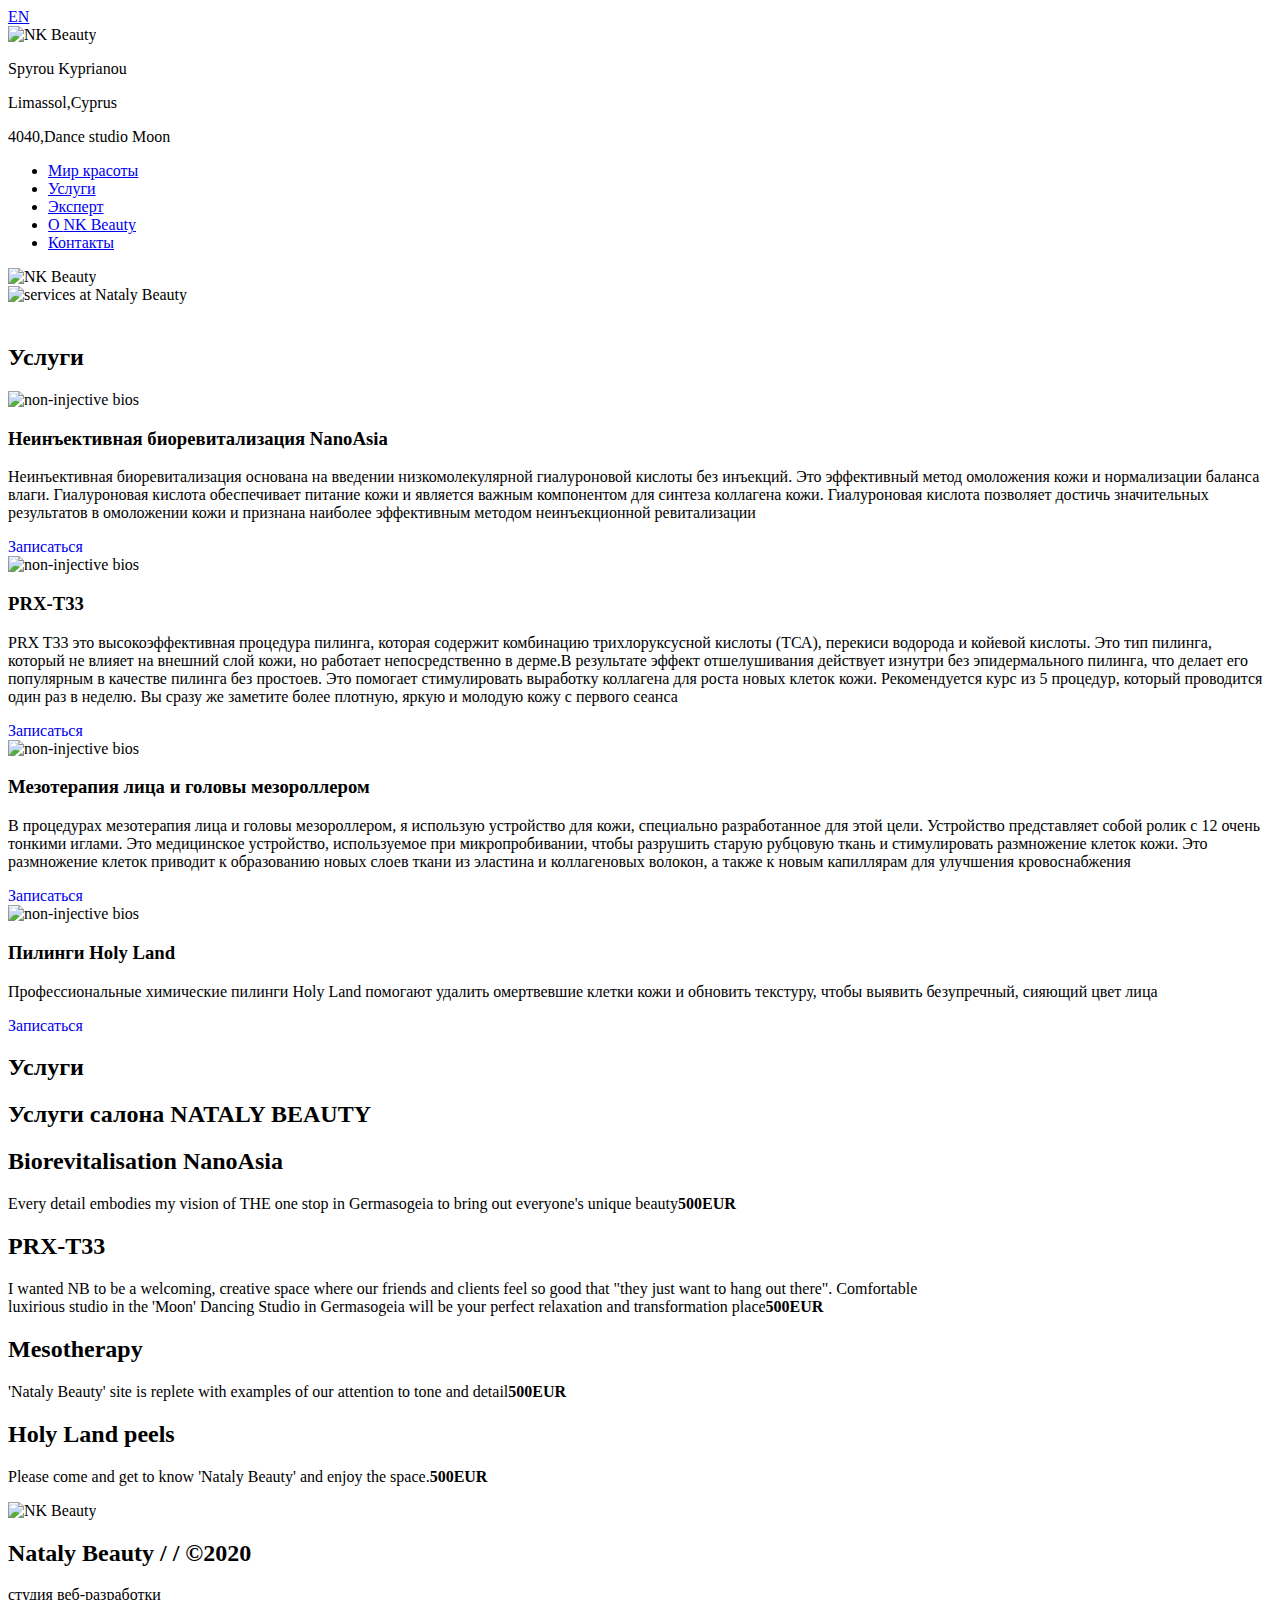
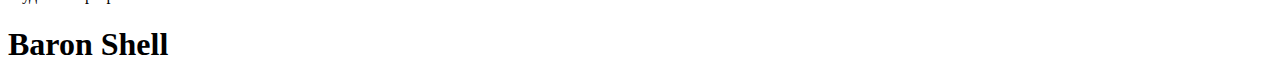
==== ru/ruservice.html @ cdce5e2b "first load" ====
<!DOCTYPE html>
<html lang="ru">
<head>
	<meta charset="UTF-8">
	<meta name="viewport" content="width=device-width, initial-scale=1">
	<meta name='description' content='Услуги студии красоты Nataly Beauty'>
    <meta name='keywords' content='косметолог в лимассоле,кипр,лимассол,школа танцев Moon,spyrou kyprianou,косметолог,эксперт,здоровье,красота,
комплексная чистка лица, подтягивающие, тонизирующие,расслабляющие массажи лица,PRX-T33,Bio-Photo,мезотерапия,дермарол, наноиглы, омолаживающая терапия пептидами без иголок,NanoAsia,аппаратная аэрография, диодный липолазер, похудение, депиляция, ламинирование, тонирование, формирование бровей и ресниц,Наталия,Ключерева' >
	<link rel="stylesheet" href="rumainstyle.css">
	<link href="https://fonts.googleapis.com/css?family=Lato|Pragati+Narrow:700&display=swap" rel="stylesheet"> 
  <link href="https://fonts.googleapis.com/css?family=Open+Sans+Condensed:300&display=swap&subset=cyrillic" rel="stylesheet">
  <link href="https://fonts.googleapis.com/css?family=Cormorant+Unicase&display=swap&subset=cyrillic" rel="stylesheet">
  <link href="https://fonts.googleapis.com/css?family=Philosopher:400,400i,700&display=swap&subset=cyrillic" rel="stylesheet">
  <link href="https://fonts.googleapis.com/css?family=El+Messiri:400,600,700&display=swap&subset=cyrillic" rel="stylesheet">
  <script type="text/javascript" src="mainscript.js"></script>
  <link rel="apple-touch-icon" sizes="180x180" href="/apple-touch-icon.png">
<link rel="icon" type="image/png" sizes="32x32" href="/favicon-32x32.png">
<link rel="icon" type="image/png" sizes="16x16" href="/favicon-16x16.png">
<link rel="manifest" href="/site.webmanifest">
	<title>Услуги в салоне красоты Nataly Beauty</title>
</head>

<body>

<div id="wrapper">
  <div id="langstick">
  <a  href='../service.html' lang='en'>EN</a>
</div>

<div id="wrapperinner">









<!----------------------------header------------------------------------------------------------>

<header class='fadeinc'>

			

<div class='fadeinc' id="logo">
	<img src="images/logo1.jpg" alt="NK Beauty">

</div><!-----logocloser---------------->



<div class='fadeinc' id="logobox">
	<p id="address1">Spyrou Kyprianou</p>


    <p id="address2">Limassol,Cyprus</p>


    <p id="address3">4040,Dance studio Moon</p>


</div><!---------------------------logobox closer--------------------------->



<nav class='fadeinc'>
<div id="menu">
<ul>
  <li><a  href="ruindex.html">Мир красоты</a></li>
  <li><a id='active' href="ruservice.html">Услуги</a></li>
  <li><a href="ruexpert.html">Эксперт</a></li>
  <li><a  href="ruabout.html">О <span lang='en'>NK Beauty</span> </a></li>
  <li><a  href="rucontact.html">Контакты</a></li>  
</ul>


</div><!----------------------div menu closer---------------------->
</nav>


<!------------ghosted----------------------------------->
<div class='fadeinc' id="ghosted1"></div>
<div class='fadeinc' id="ghosted2"></div>
<!--^^^^^^^^^^^^^^^^^^^^^^^^close ghosted^^^^^^^^^^-->




</header><!-------------------------headercloser----------------------------------------------------------->







<!------------------------------------------------------------------------main---------------------------------------------------->
<main class='fadeincc'>
	<section>
        <div id='banner'>
	      <img  src="images/banner.jpg" alt="NK Beauty">
        </div>	
    </section>  

    <img style='max-width: 100%;margin-bottom: 20px' src="images/serviceb.jpeg" alt="services at Nataly Beauty">





    <section id="servicecontent">
      <h2>Услуги</h2>
      <article id='promoboxes'>
        <div id='flip1' class="flip-card">
              <div id='flipped1' class="flip-card-inner">
                <div class="flip-card-front">
                  <img src="images/suka5.jpg" alt="non-injective bios"  style="width:100%;height:100%;">
                </div>
                <div class="flip-card-back">
                  <h3>Неинъективная биоревитализация NanoAsia</h3>
                  <p id='longpser1'>Неинъективная биоревитализация основана на введении низкомолекулярной гиалуроновой кислоты без инъекций. Это эффективный метод омоложения кожи и нормализации баланса влаги. Гиалуроновая кислота обеспечивает питание кожи и является важным компонентом для синтеза коллагена кожи. Гиалуроновая кислота позволяет достичь значительных результатов в омоложении кожи и признана наиболее эффективным методом неинъекционной ревитализации</p>
                  <a style='text-decoration: none;margin-top: 20px' href='contact.html' id='btnsubmit'>Записаться</a>
                    </div>
              </div>
            </div>




            <div id='flip2' class="flip-card">
              <div  id='flipped2' class="flip-card-inner">
                <div class="flip-card-front">
                  <img src="images/suka6.jpg" alt="non-injective bios"  style="width:100%;height:100%;">
                 </div>
                <div id='fcb2' class="flip-card-back">
                  <h3>PRX-T33</h3>
                  <p id='longpser2'>PRX T33 это высокоэффективная процедура пилинга, которая содержит комбинацию трихлоруксусной кислоты (ТСА), перекиси водорода и койевой кислоты. Это тип пилинга, который не влияет на внешний слой кожи, но работает непосредственно в дерме.В результате эффект отшелушивания действует изнутри без  эпидермального пилинга, что делает его популярным в качестве пилинга без простоев. Это помогает стимулировать выработку коллагена для роста новых клеток кожи. Рекомендуется курс из 5 процедур, который проводится один раз в неделю. Вы  сразу же заметите более плотную, яркую и молодую кожу с первого сеанса</p>
                  <a style='text-decoration: none;margin-top: 10px' href='contact.html' id='btnsubmit'>Записаться</a>
                    </div>
              </div>
            </div>




            <div id='flip3' class="flip-card">
              <div id='flipped3' class="flip-card-inner">
                <div class="flip-card-front">
                  <img src="images/suka7.jpg" alt="non-injective bios"  style="width:100%;height:100%;">
                </div>
                <div class="flip-card-back">
                  <h3>Мезотерапия лица и головы мезороллером</h3>
                  <p>В процедурах мезотерапия лица и головы мезороллером, я использую  устройство для кожи, специально разработанное для этой цели. Устройство представляет собой ролик с 12 очень тонкими иглами. Это медицинское устройство, используемое при микропробивании, чтобы разрушить старую рубцовую ткань и стимулировать размножение клеток кожи. Это размножение клеток приводит к образованию новых слоев ткани из эластина и коллагеновых волокон, а также к новым капиллярам для улучшения кровоснабжения</p>
                  <a style='text-decoration: none;margin-top: 20px' href='contact.html' id='btnsubmit'>Записаться</a>
                    </div>
              </div>
            </div>


            <div id='flip4' class="flip-card">
              <div id='flipped4' class="flip-card-inner">
                <div class="flip-card-front">
                  <img src="images/suka8.jpg" alt="non-injective bios"  style="width:100%;height:100%;">
                </div>
                <div class="flip-card-back">
                  <h3>Пилинги Holy Land</h3>
                  <p>Профессиональные химические пилинги Holy Land помогают удалить омертвевшие клетки кожи и обновить текстуру, чтобы выявить безупречный, сияющий цвет лица</p>
                  <a style='text-decoration: none' href='contact.html' id='btnsubmit'>Записаться</a>
                    </div>
              </div>
            </div>
      </article>
    </section>





    <div id="aboutcontent">
            <div id="topbar">
                <h2>Услуги</h2>                
            </div>
            <h2 id="centered">Услуги салона NATALY BEAUTY</h2>

            <h2>Biorevitalisation NanoAsia</h2>
            <p>Every detail embodies my vision of THE one stop in Germasogeia to bring out everyone's unique beauty<strong>500EUR</strong></p>


            <h2>PRX-T33</h2>
            <p>I wanted NB to be a welcoming, creative space where our friends and clients feel so good that "they just want to hang out there". Comfortable <br>luxirious studio in the 'Moon' Dancing Studio in Germasogeia will be your perfect relaxation and transformation place<strong>500EUR</strong> </p>


            <h2>Mesotherapy</h2>
            <p>'Nataly Beauty' site is replete with examples of our attention to tone and detail<strong>500EUR</strong></p>


            <h2>Holy Land peels</h2>
            <p>Please come and get to know 'Nataly Beauty' and enjoy the space.<strong>500EUR</strong> </p>
      </div>  









    <section id='topborder'>
        <div id='banner'>
	      <img  src="images/banner.jpg" alt="NK Beauty">
        </div>	
    </section> 

</main>



<!------------------------------------------------------------------footer-------------------------------------------->





<footer>
	<h2>Nataly Beauty&nbsp;/&nbsp;/&nbsp;&copy;2020</h2>

<!------------logo---------------->
		<div id="unlogo">	
		     <span>студия веб-разработки</span>&nbsp;
		     <h1>Baron <span class='highlight'>Shell</span></h1>
	    </div>
        <!--^^^^^^^^^^^^^^^logo^^^^^^^^^^-->


</footer>




</div><!--------------------------------------------wrapper innercloser---------------------------->		
</div><!---------------------------------wrapper closer------------------------------------------------------>


<script>
	window.onload=function(){
document.getElementById('box1paragraph').style.animationName='slidelr';

}



document.getElementById('flip1').addEventListener('click',flipme);
function flipme(e){
  document.getElementById('flipped1').style.transform='rotateY(180deg)';
  document.getElementById('flipped1').addEventListener('click',flipme1);
  function flipme1(e){
  document.getElementById('flipped1').style.transform='rotateY(180deg)'

}}
document.getElementById('flip2').addEventListener('click',flipme2);
function flipme2(e){
  document.getElementById('flipped2').style.transform='rotateY(180deg)';
  document.getElementById('flipped2').addEventListener('click',flipme2);
  function flipme1(e){
  document.getElementById('flipped2').style.transform='rotateY(180deg)'
}}
document.getElementById('flip3').addEventListener('click',flipme3);
function flipme3(e){
  document.getElementById('flipped3').style.transform='rotateY(180deg)';
  document.getElementById('flipped3').addEventListener('click',flipme3);
  function flipme3(e){
  document.getElementById('flipped3').style.transform='rotateY(180deg)'
}}
document.getElementById('flip4').addEventListener('click',flipme4);
function flipme4(e){
  document.getElementById('flipped4').style.transform='rotateY(180deg)';
  document.getElementById('flipped4').addEventListener('click',flipme1);
  function flipme4(e){
  document.getElementById('flipped4').style.transform='rotateY(180deg)'
}}



</script>



</body>
</html>
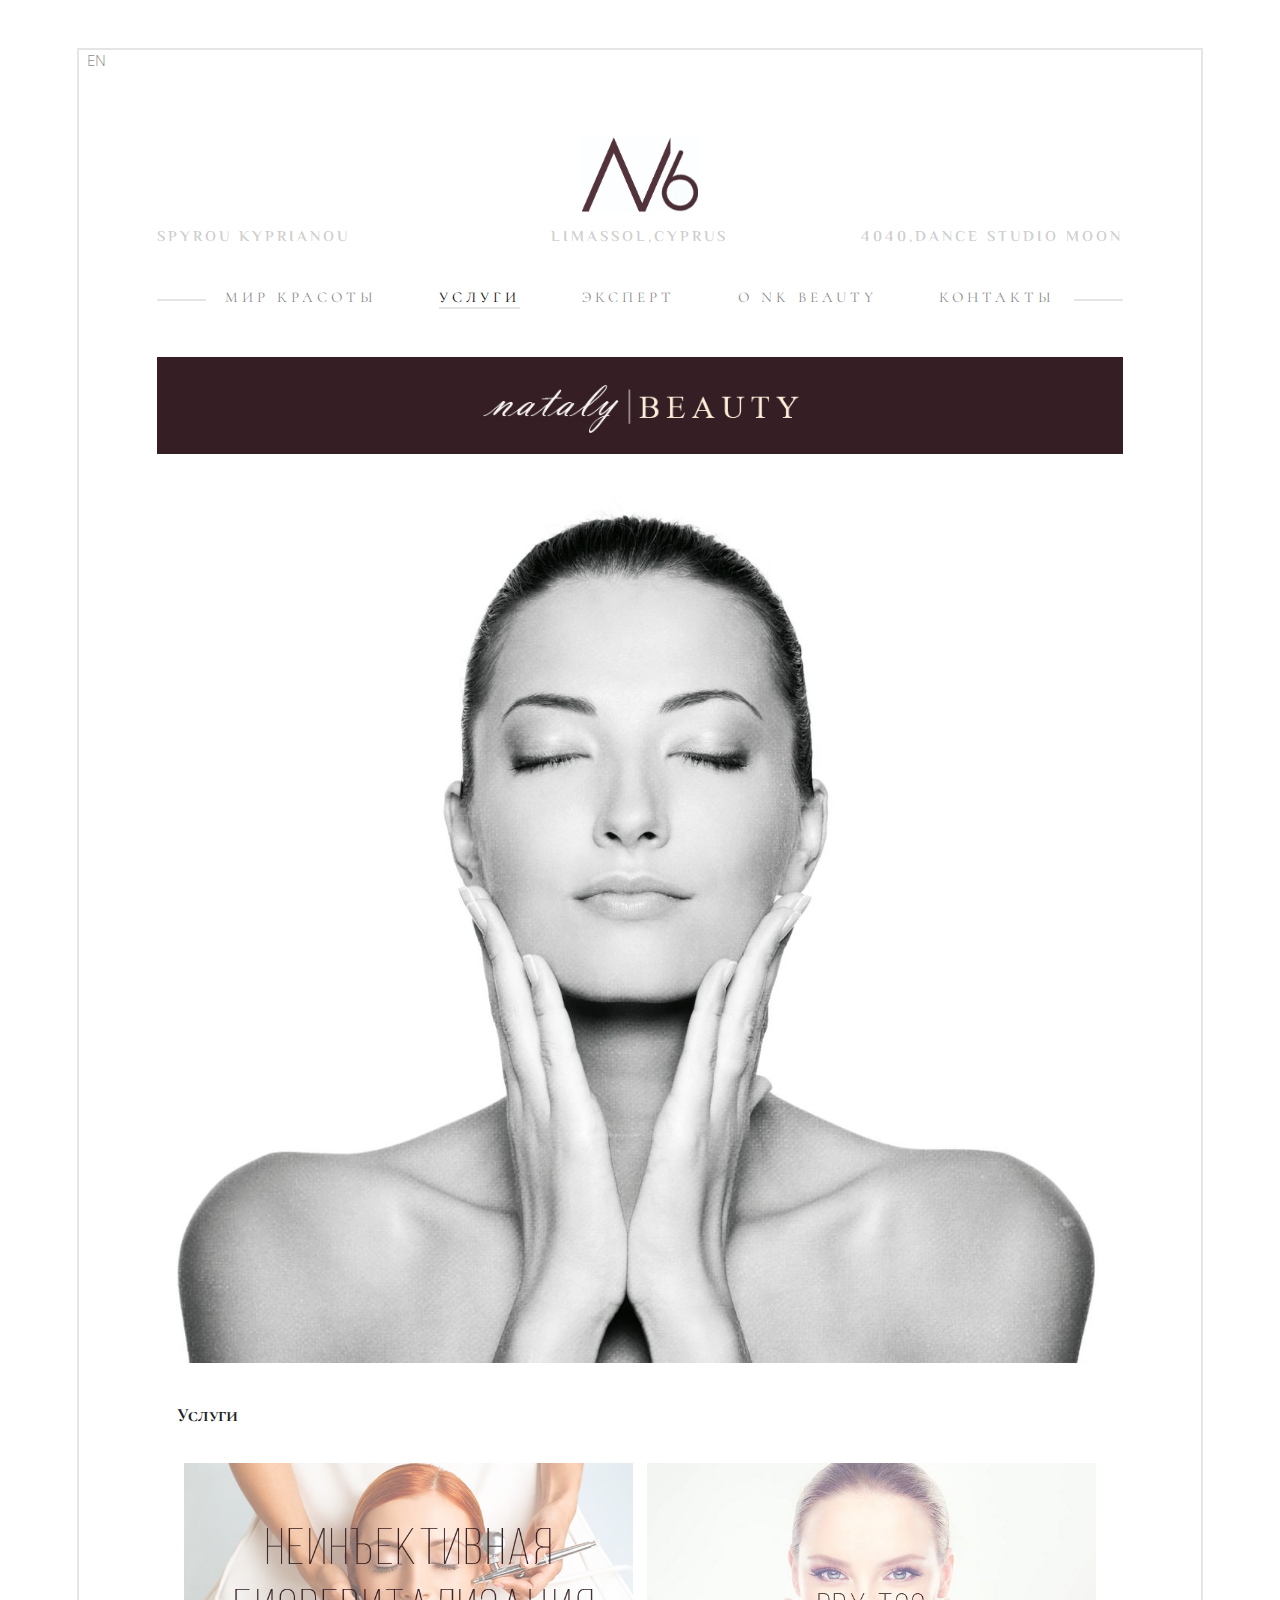
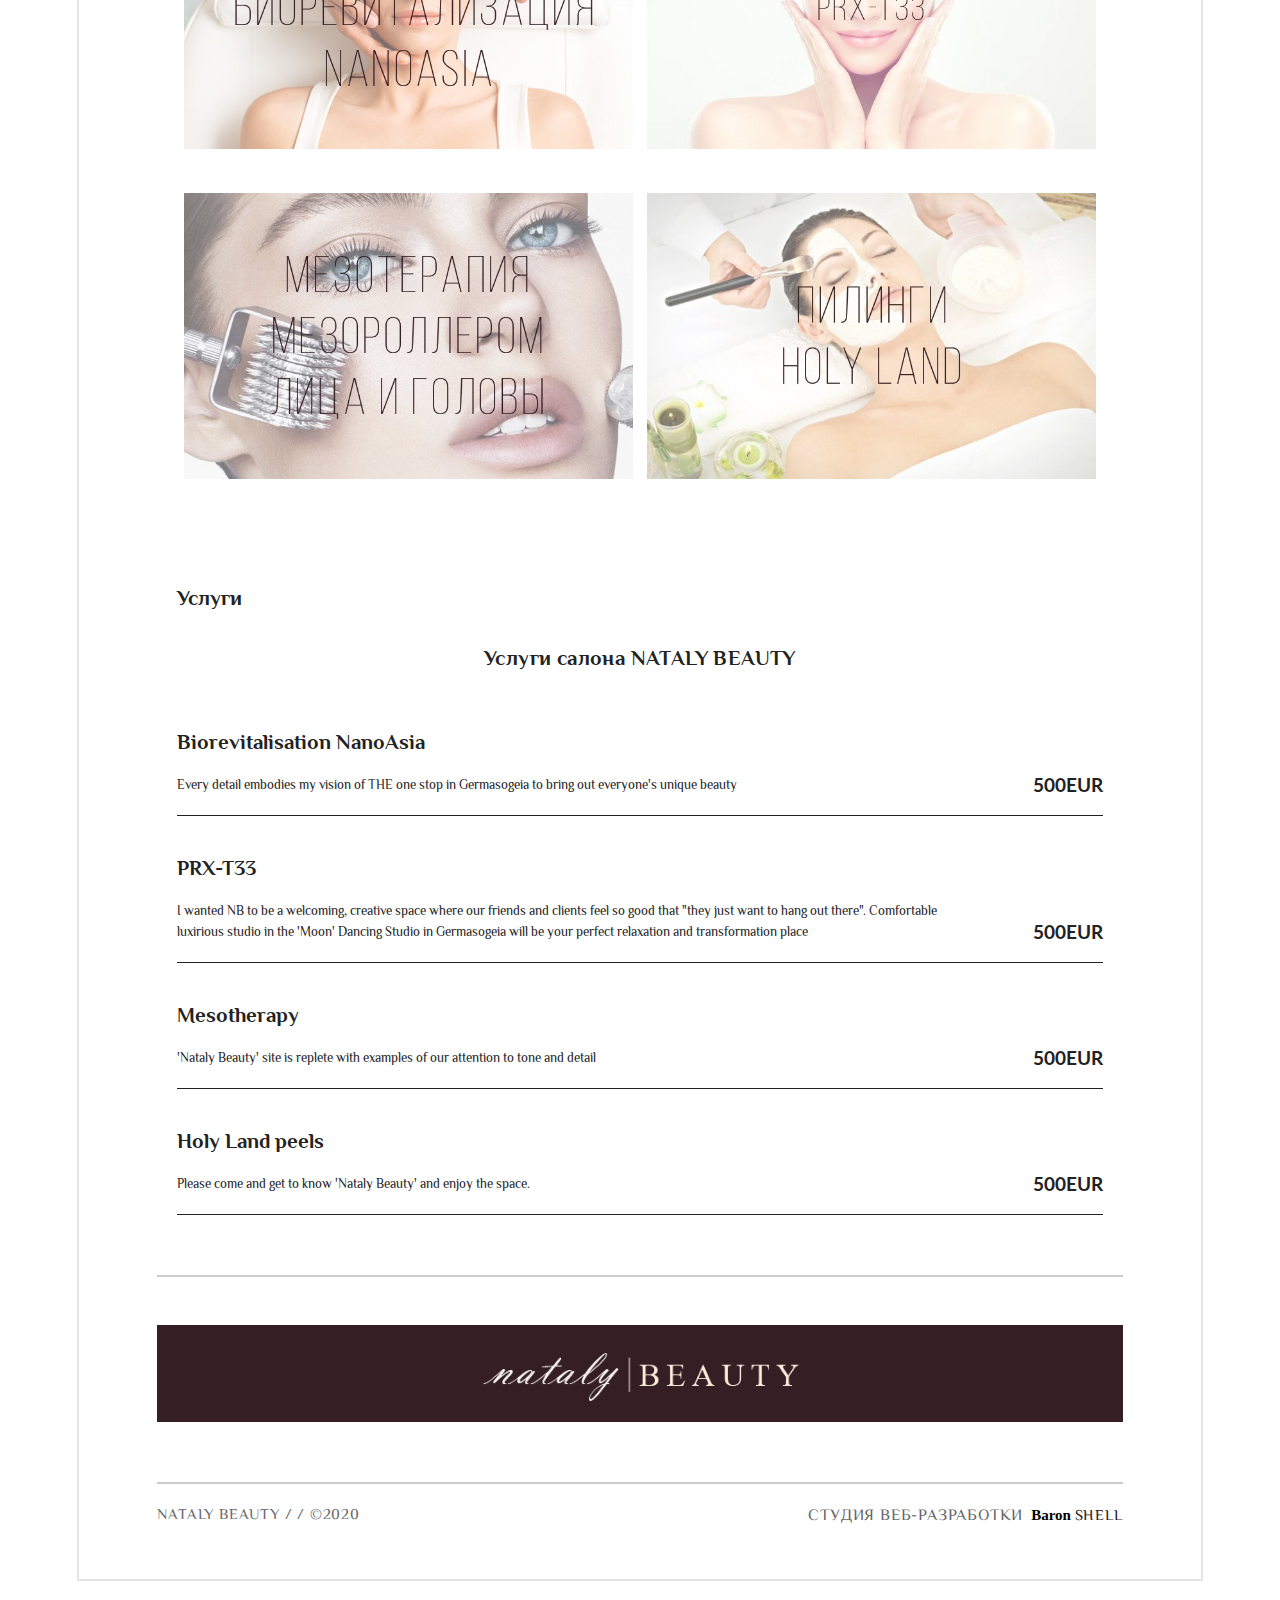
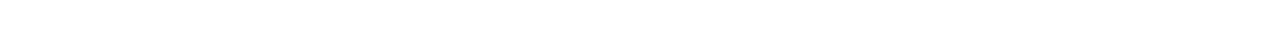
==== commit 97542479: "Update ruservice.html" ====
--- a/ru/ruservice.html
+++ b/ru/ruservice.html
@@ -120,7 +120,7 @@
                 <div class="flip-card-back">
                   <h3>Неинъективная биоревитализация NanoAsia</h3>
                   <p id='longpser1'>Неинъективная биоревитализация основана на введении низкомолекулярной гиалуроновой кислоты без инъекций. Это эффективный метод омоложения кожи и нормализации баланса влаги. Гиалуроновая кислота обеспечивает питание кожи и является важным компонентом для синтеза коллагена кожи. Гиалуроновая кислота позволяет достичь значительных результатов в омоложении кожи и признана наиболее эффективным методом неинъекционной ревитализации</p>
-                  <a style='text-decoration: none;margin-top: 20px' href='contact.html' id='btnsubmit'>Записаться</a>
+                  <a style='text-decoration: none;margin-top: 20px' href='rucontact.html' id='btnsubmit'>Записаться</a>
                     </div>
               </div>
             </div>
@@ -136,7 +136,7 @@
                 <div id='fcb2' class="flip-card-back">
                   <h3>PRX-T33</h3>
                   <p id='longpser2'>PRX T33 это высокоэффективная процедура пилинга, которая содержит комбинацию трихлоруксусной кислоты (ТСА), перекиси водорода и койевой кислоты. Это тип пилинга, который не влияет на внешний слой кожи, но работает непосредственно в дерме.В результате эффект отшелушивания действует изнутри без  эпидермального пилинга, что делает его популярным в качестве пилинга без простоев. Это помогает стимулировать выработку коллагена для роста новых клеток кожи. Рекомендуется курс из 5 процедур, который проводится один раз в неделю. Вы  сразу же заметите более плотную, яркую и молодую кожу с первого сеанса</p>
-                  <a style='text-decoration: none;margin-top: 10px' href='contact.html' id='btnsubmit'>Записаться</a>
+                  <a style='text-decoration: none;margin-top: 10px' href='rucontact.html' id='btnsubmit'>Записаться</a>
                     </div>
               </div>
             </div>
@@ -152,7 +152,7 @@
                 <div class="flip-card-back">
                   <h3>Мезотерапия лица и головы мезороллером</h3>
                   <p>В процедурах мезотерапия лица и головы мезороллером, я использую  устройство для кожи, специально разработанное для этой цели. Устройство представляет собой ролик с 12 очень тонкими иглами. Это медицинское устройство, используемое при микропробивании, чтобы разрушить старую рубцовую ткань и стимулировать размножение клеток кожи. Это размножение клеток приводит к образованию новых слоев ткани из эластина и коллагеновых волокон, а также к новым капиллярам для улучшения кровоснабжения</p>
-                  <a style='text-decoration: none;margin-top: 20px' href='contact.html' id='btnsubmit'>Записаться</a>
+                  <a style='text-decoration: none;margin-top: 20px' href='rucontact.html' id='btnsubmit'>Записаться</a>
                     </div>
               </div>
             </div>
@@ -166,7 +166,7 @@
                 <div class="flip-card-back">
                   <h3>Пилинги Holy Land</h3>
                   <p>Профессиональные химические пилинги Holy Land помогают удалить омертвевшие клетки кожи и обновить текстуру, чтобы выявить безупречный, сияющий цвет лица</p>
-                  <a style='text-decoration: none' href='contact.html' id='btnsubmit'>Записаться</a>
+                  <a style='text-decoration: none' href='rucontact.html' id='btnsubmit'>Записаться</a>
                     </div>
               </div>
             </div>
@@ -288,4 +288,4 @@
 
 
 </body>
-</html>+</html>
--- a/ru/rumainstyle.css
+++ b/ru/rumainstyle.css
@@ -0,0 +1,3256 @@
+html, html a {
+    -webkit-font-smoothing: antialiased;
+    text-shadow: 1px 1px 1px rgba(0,0,0,0.004);
+    -moz-osx-font-smoothing: grayscale;
+}
+body{
+	margin:0;
+	padding:0;
+	width:100vw;
+	overflow-x: hidden;
+}
+
+*{
+	box-sizing: border-box;
+	margin: 0;
+	padding: 0;
+	user-select: none; /* supported by Chrome and Opera */
+   -webkit-user-select: none; /* Safari */
+   -khtml-user-select: none; /* Konqueror HTML */
+   -moz-user-select: none; /* Firefox */
+   -ms-user-select: none; /* Internet Explorer/Edge */
+}
+
+
+
+
+
+#topborder{
+	border-top:2px solid rgba(0,0,0,0.2); ;
+}
+
+
+
+
+#langstick{
+	
+	width: 35px;
+	overflow: hidden;
+	background-color: white;
+	text-align: center;	
+	animation-duration: .3s;
+	animation-fill-mode: forwards;
+}
+@keyframes langside{
+	from{opacity: 0;}
+	to{opacity: 1;}
+}
+
+#langstick a{
+	display: block;
+	text-decoration: none;
+	color:rgba(0,0,0,0.5);
+	text-transform: uppercase;
+	font-family: 'Open Sans Condensed', sans-serif;
+font-weight: 300;
+font-size: 15px;
+transition: all .6s;
+}
+#langstick :hover{
+	background-color: #351f25;
+	color:white;
+}
+
+
+
+
+
+
+/*-----------------------------------fadein onload----------------------*/
+@-webkit-keyframes fadein{
+from{
+		opacity: 0;
+	}
+	to{
+		opacity: 1;
+	}	
+}
+@keyframes fadein{
+	from{
+		opacity: 0;
+	}
+	to{
+		opacity: 1;
+	}
+}
+
+
+
+
+.fadeinc{
+	-webkit-animation-name:fadein;
+	animation-name: fadein;
+	animation-duration: 1s;
+}
+
+.fadeincc{
+	-webkit-animation-name:fadein;
+	animation-name: fadein;
+	animation-duration: 2.5s;
+}
+
+
+
+/*--------------------logo-------------------*/
+#unlogo{
+	float:right;
+}
+#unlogo h1{
+	display: inline;
+	color:black;
+	font-size: 20px;
+}
+.highlight{
+	color:#351f25!important;
+}
+
+
+
+
+
+
+#wrapper{
+content:'';
+display: table;
+	width: 66%;
+	margin: 3rem auto;
+	border:2px solid rgba(0,0,0,0.1) ;
+}
+
+#wrapperinner{
+width: 86%;
+margin: 6% auto;
+}
+
+
+/*----------ghosted---------------------*/
+#ghosted1{
+	width: 5%;
+height: 3px;
+margin: 0;
+    margin-top: 0px;
+margin-top: 0px;
+padding: 0;
+border-top: 2px solid rgba(0,0,0,0.1);
+margin-top: -10px;
+float: left;
+}
+
+#ghosted2{
+	width: 5%;
+height: 3px;
+margin: 0;
+    margin-top: 0px;
+margin-top: 0px;
+padding: 0;
+border-top: 2px solid rgba(0,0,0,0.1);
+margin-top: -10px;
+float: right;
+}
+
+
+
+/*-----------------------------------------------------------------------index---------------------------------------------*/
+
+
+#langattr{
+	width: 20vw;
+	position: absolute;
+	background-color: #fff;
+	text-align: center;
+	min-height:70px;
+	border:1px solid #351f25;
+	animation-duration: 2s!important;
+	animation-fill-mode: forwards;	
+	left:40vw;		
+	transition: all 1s;
+	
+}
+
+#langattr h2{
+	display:inline;
+	border-top: none;
+	text-transform: uppercase;
+	font-family: 'Open Sans Condensed', sans-serif;
+font-weight: 300;
+line-height: 2em;
+font-size: 19px;
+color: rgba(0,0,0,.5);
+margin-left: 30px;
+padding: 5px 13px;
+transition: all .6s;
+}
+#langattr #engl{
+	margin-left: 0;
+}
+#langattr h2:hover{
+	background-color: #351f25;
+	color:white;
+	cursor: default;
+}
+#langattr h2::selection{
+	background-color: black;
+}
+#langattr a{
+	text-decoration:none;
+	color:rgba(0,0,0,.5);
+}
+
+@keyframes appearla{
+
+from{
+	opacity: 0;
+    top:-200px;
+}
+to{
+	opacity: 1;
+    top:100px;
+}
+
+}
+
+@keyframes disla{
+0%{
+	top:100px;    
+}
+
+100%{
+	top:-200px;
+}	
+}
+
+
+/*-----------------------------------slideshow-----------------------------*/
+
+
+.mySlides {display: none;}
+img {vertical-align: middle;}
+
+/* Slideshow container */
+.slideshow-container {
+  max-width: 100%;
+  position: relative;
+  margin: auto;
+}
+
+.active {
+  background-color: #717171;
+}
+
+/* Fading animation */
+.fade {
+  -webkit-animation-name: fade;
+  -webkit-animation-duration: 1.5s;
+  animation-name: fade;
+  animation-duration: 1.5s;
+}
+
+@-webkit-keyframes fade {
+  from {opacity: .4} 
+  to {opacity: 1}
+}
+
+@keyframes fade {
+  from {opacity: .4} 
+  to {opacity: 1}
+}
+
+
+
+
+
+
+
+
+
+
+
+
+/*-----------------------------------------------------------------------------editable content----------------------------*/
+
+/*---------------------------------------------header-----------------------------------------*/
+
+
+
+#logo{
+	width: 12%;
+	margin:0 auto;
+	margin-bottom: 0.7rem;
+
+}
+#logo img{
+	width: 100%;
+}
+
+#logobox{
+display: flex;
+justify-content: space-between;
+width: 100%;
+
+}
+
+
+#logobox p{
+	width: 33.3333%;
+
+text-align: center;
+
+margin: 0;
+
+font-family: 'El Messiri', sans-serif;
+font-weight: 700;
+line-height: 2em;
+font-size: 15px;
+text-transform: uppercase;
+letter-spacing: 3px;
+color:rgba(0,0,0,.2);
+}
+#logobox #address1{
+	text-align: left;	
+}
+#logobox #address3{
+	text-align:right;	
+}
+
+
+
+
+/*----------------------nav--------------------------*/
+#menu a{
+text-decoration: none;
+color:rgba(0,0,0,.5);
+}
+
+
+
+#menu{
+	width: 100%;
+
+}
+#menu ul{
+	text-align: center;
+	margin: 0;
+	margin-top: 2rem;
+	padding: 0;
+	list-style-type: none;
+	overflow: hidden;
+}
+#menu ul{
+color:rgba(0,0,0,.3);
+}
+
+
+#menu li{
+	display: inline-block;
+	padding: 3px 10px;
+	margin: 0 1.2rem;
+	font-family: 'Cormorant Unicase', serif;
+font-weight: 400;
+font-style: normal;
+font-size: 15px;
+text-transform: uppercase;
+letter-spacing: 4px;
+color:rgba(0,0,0,.5);
+}
+#menu a{
+	padding-bottom: 1px;
+}
+#menu a:hover{
+	color:black!important;
+	border-bottom:2px solid rgba(0,0,0,.1);	
+}
+#active{
+	color:black!important;
+	border-bottom:2px solid rgba(0,0,0,.1);
+}
+
+
+
+
+
+
+
+
+
+
+
+
+/*-------------------------------------------------------------------------main---------------------------*/
+
+#banner{
+	width: 100%;
+	
+	margin-top:3rem;
+	margin-bottom: 1.5rem;
+}
+#banner img{
+	width: 100%;
+}
+#banner1{
+	width: 100%;
+	
+	margin-top:3rem;
+	margin-bottom: 1.5rem;
+}
+#banner1 img{
+	width: 100%;
+}
+
+
+
+
+#slides{
+	width: 100%;
+	height:auto ;
+
+}
+.mySlides{
+	width: 100%;
+
+}
+
+
+
+
+
+
+
+/*--------------------------id content---------------------*/
+
+#content{
+	width: 100%;
+	text-align: center;
+
+}
+#content ol{
+	max-width: 80%;
+	margin:0 auto;
+	margin-top: 10px;
+	margin-bottom: 35px;
+	list-style-position: inside;
+}
+#content h1{
+	font-family: 'El Messiri', sans-serif;
+	color:rgba(0,0,0,0.85);
+	text-transform: uppercase;
+	font-size: 18px;
+letter-spacing: 1.5px;
+margin-top: 7px;
+margin-bottom: 20px;
+}
+
+#content p,#content li{
+
+	font-family: 'El Messiri', sans-serif;
+font-weight: 500;
+font-size: 14px;
+letter-spacing: 0;
+line-height: 35px;
+color:rgba(0,0,0,.6);
+}
+
+
+
+
+
+/*------------------------------------footer--------------------------------------------*/
+
+footer{
+	border-top:2px solid rgba(0,0,0,0.2);
+	margin-top: 60px;
+	padding-top: 20px;
+	margin-bottom: -15px;
+}
+footer h2{
+	display: inline;
+	font-family: 'El Messiri', sans-serif;
+font-weight: 500;
+font-size: 15px;
+letter-spacing: 0.8px;
+color:rgba(0,0,0,.6);
+text-transform: uppercase;
+}
+
+#unlogo span{
+	font-family: 'El Messiri', sans-serif;
+	color:rgba(0,0,0,.6);
+text-transform: uppercase;
+letter-spacing: 0.8px;
+font-weight: 500;
+}
+
+#unlogo h1{
+	font-size: 15px;
+}
+
+
+
+
+
+
+/*-----------------------------------------------------------------------contacts---------------------------------------------*/
+#mc{
+	margin-top: 30px;
+	margin-bottom: 20px;
+	overflow: hidden;
+}
+#text{
+	float:left;
+	width: 50%;
+}
+#text h1{
+	font-size: 38.5px;
+	font-family: 'Helvetica',sans-serif;
+	color:#262626;
+	margin-bottom: 19px;
+}
+#text p,
+#forma label{
+	font-size: 15px;
+	font-family: 'Philosopher', sans-serif;
+	color:#5c5c5c;
+	font-weight: 400;
+	display: inline;
+
+}
+#text strong {
+	font-size: 15px;
+	font-family: 'Cormorant Unicase', serif;
+	color:#5c5c5c;
+	font-weight: 600;
+	display: inline;
+	letter-spacing: 0.6px;
+}
+
+.spacep{
+	margin-bottom: 20px;
+	max-width: 60%;
+}
+.contactitems{
+	display: -webkit-inline-flex;
+	display: -moz-inline-flex;
+	display: -ms-inline-flex;
+	display: -o-inline-flex;
+	display: inline-flex;
+}
+
+
+#forma label{
+	margin-bottom: 4px;
+}
+#forma{
+	float: right;
+	width: 50%;
+}
+#named{
+	padding-right:10px;
+	width: 50%!important;
+	float: left;
+	margin: 0;
+}
+
+#surnamed{
+	width: 50%!important;
+	float: right;
+	margin: 0;
+}
+
+
+#forma input{
+	width: 100%;
+	height: 40px;
+	border-color:rgba(0,0,0,0.2);
+	border-width: 1px;
+	box-shadow: none;
+	margin-bottom: 20px;
+}
+#forma textarea{
+	width: 100%;
+	border-color:rgba(0,0,0,0.2);
+	border-width: 1px;
+	box-shadow: none;
+}
+#named #name {
+	margin-bottom: 0;
+}
+#surnamed #surname {
+	margin-bottom: 0;
+}
+#emailed{
+	margin-top: 20px;
+	overflow: hidden;
+}
+#btnsubmit{
+	display: inline-block;
+	font-family: 'Cormorant Unicase', serif;
+	font-size: 14px;
+	color:#272727;
+	border:2px solid #272727;
+	font-weight: 400;
+	text-transform: uppercase;
+	background-color: transparent;
+	width: auto;
+	height: auto;
+	padding:14px 35px;
+margin-top: 70px;
+transition: all .2s ease-in-out;
+}
+#btnsubmit:hover{
+	background-color: #272727;
+	color:rgba(255,255,255,1);
+}
+
+
+
+
+
+/*-----------------------------------------------------------------------Expert---------------------------------------------*/
+#expertnb{
+	overflow: hidden;
+	margin-top: 75px;
+	margin-bottom: 15px;
+}
+#expertimg{
+	width: 50%;
+	position: relative;
+	height:700px;
+	float:left;
+}
+#expertimg img{
+	position: absolute;
+	top: 0;
+	left: 0;
+	width: 100%;
+	height: 100%;
+}
+#experttext{
+	width: 50%;
+	float:right;
+	padding-left: 30px;
+	padding-right: 5px;
+}
+#experttext #hmargin{
+	color:#262626;
+	margin-top: 50px;
+	text-transform: none;
+}
+#experttext h1{
+	text-transform: uppercase;
+	font-weight: 400;
+	letter-spacing: 1px;
+	color:#5c5c5c;
+	font-size:18.3px;
+	font-family: 'El Messiri', sans-serif;
+}
+#experttext p,
+#experttext ul li{
+	line-height: 20px;
+	color:#5c5c5c;
+	font-family: 'Philosopher', sans-serif;
+	font-size:14px; 
+	font-weight:400;
+	padding-top: 15px;
+	list-style-position: inside;
+}
+
+
+#certs{
+	width:100%;
+	text-align: center;
+	margin-top: 50px;
+	display: -webkit-flex;
+	display: -moz-flex;
+	display: -ms-flex;
+	display: -o-flex;
+	display: flex;
+	flex-wrap: wrap;
+	
+}
+#certs img{
+	max-width:24%;	
+	margin:0 20px;
+	padding-top: 17px; 
+	transition: all .5s;
+}
+#certs h1{
+	font-family: 'Philosopher', sans-serif;
+	color:rgba(0,0,0,0.3);
+	text-align: left
+}
+#certsimgsdiv{
+	text-align: end;padding-top:15px
+}
+#certs img:hover{
+
+	-webkit-transform: scale(1.2) translate(0,-30px);
+	-ms-transform: scale(1.2) translate(0,-30px);
+	-o-transform: scale(1.2) translate(0,-30px);
+	transform: scale(1.2) translate(0,-30px);
+
+}
+
+
+
+/*-----------------------------------------------------------------about-------------------------------------------------*/
+
+#aboutcontent{
+	border:20px solid white;
+}
+#topbar h2{
+	float:left;	
+}
+#centered{
+	margin-top: 60px;
+text-align: center;
+letter-spacing: 0.4px;
+margin-bottom: 60px;
+}
+#topbar img{
+	float:right;
+}
+#aboutcontent h2{
+font-family: 'Cormorant Unicase', serif;
+font-size: 21px;
+color:#222222;	
+}
+#aboutcontent p,
+#aboutcontent li{
+font-family: 'Philosopher', sans-serif;
+font-size: 18px;
+color:#222222;	
+margin:20px 0;
+border-bottom: 1px solid #222222;
+padding-bottom: 20px;
+margin-bottom: 40px;
+text-overflow: ellipsis;
+line-height: 21px;
+}
+.uniq{
+	color:red;
+}
+#aboutcontent ul,
+#aboutcontent ul li
+{
+border: none;
+}
+#aboutcontent ul{
+	direction: rtl;
+	text-align:left; 
+	list-style: none;
+}
+#aboutcontent li{
+margin:5px 0;
+padding-bottom: 10px;
+margin-bottom: 15px;	
+list-style:none;
+
+}
+
+#bnone{
+	border-bottom: none!important;
+}
+#centeredp{
+text-align: left;
+letter-spacing: 0.4px;
+font-family: 'Philosopher', sans-serif;
+font-size: 18px;
+color:#5c5c5c;	
+max-width: 70%;
+text-align:center;
+margin:30px auto;
+line-height: 25px;
+}
+
+
+#brands img{
+	width: 25%;
+	height:150px;
+	float:left;
+}
+#brands{
+	border:20px solid transparent;
+}
+
+
+
+
+#gallerymodal{
+	width: 100vw;
+	height:100vh;
+	background-color: rgba(0,0,0,0.5);
+	position: fixed;
+	top: 0;
+	left: 0;
+	display: none;	
+	transition:all .4s ease;
+}
+
+
+
+#gallerymodal img{
+	position: absolute;
+	top:50%;
+	left:50%;
+	transform: translate(-50%,-50%);
+	max-width:30%;
+}
+.mySlides{
+	animation-name: msfin;
+	animation-duration: .6s;
+}
+@keyframes msfin{
+	from{
+		opacity: 0;
+	}
+	to{
+		opacity: 1;
+	}
+}
+
+/*----------------------------------------close X --------------------*/
+.close {
+  position: absolute;
+  right: 32px;
+  top: 32px;
+  width: 32px;
+  height: 32px;
+  opacity: 0.3;
+}
+.close:hover {
+  opacity: 1;
+}
+.close:before, .close:after {
+  position: absolute;
+  left: 15px;
+  content: ' ';
+  height: 33px;
+  width: 2px;
+  background-color: #333;
+}
+.close:before {
+  transform: rotate(45deg);
+}
+.close:after {
+  transform: rotate(-45deg);
+}
+
+
+
+
+
+
+
+#g button{
+	position: absolute;
+	bottom: 15px;
+}
+#leftbtng{
+position: absolute;
+	top:50%;
+	left:3%;
+	width:35px;
+    height:38px;
+    background-color: rgba(0,0,0,0.3);
+color:white;
+	border:none;
+	border-radius: 70px;
+	font-size: 20px;
+
+}
+#leftbtng:hover{
+	background-color: rgba(255,255,255,0.9);
+	color:#5c5c5c;
+}
+
+#rightbtng{
+position: absolute;
+right:5%;
+top:50%;
+width:35px;
+height:38px;
+  background-color: rgba(0,0,0,0.3);
+color:white;
+border:none;
+border-radius: 70px;
+font-size: 20px;
+}
+#rightbtng:hover{
+	background-color: rgba(255,255,255,0.9);
+	color:#5c5c5c;
+}
+
+.mwe{
+	min-width:800px;
+}
+#leftbtng:focus,
+#rightbtng:focus{
+	outline:none;
+}
+
+
+
+
+/*-----------------------------------------------------------------------services---------------------------------------------*/
+
+
+#aboutcontent strong{
+	float: right;
+	font-family: 'Lato',sans-serif;
+font-size: 19px;
+color:#222222;	
+}
+
+#servicecontent{
+border:20px solid white;
+overflow: hidden;
+}
+#servicecontent h2{
+	font-family: 'Cormorant Unicase', serif;
+font-size: 19px;
+color:#222222;	
+}
+#promoboxes {
+    flex-direction: row;
+    display: flex;
+    flex-wrap: wrap;
+    margin:30px 0;
+}
+
+
+/* The flip card container - set the width and height to whatever you want. We have added the border property to demonstrate that the flip itself goes out of the box on hover (remove perspective if you don't want the 3D effect */
+.flip-card {
+  background-color: transparent;
+  width: 50%;
+  height: 300px;
+    perspective: ; /* Remove this if you don't want the 3D effect */
+}
+.flip-card img{
+	padding:7px;
+}
+
+/* This container is needed to position the front and back side */
+.flip-card-inner {
+  position: relative;
+  width: 100%;
+  height: 100%;
+  text-align: center;
+  transition: transform 0.8s;
+  transform-style: preserve-3d;
+}
+
+/* Do an horizontal flip when you move the mouse over the flip box container */
+.flip-card:hover .flip-card-inner {
+  transform: rotateY(180deg);
+}
+
+/* Position the front and back side */
+.flip-card-front, .flip-card-back {
+  position: absolute;
+  width: 100%;
+  height: 100%;
+  -webkit-backface-visibility: hidden; /* Safari */
+  backface-visibility: hidden;
+}
+
+/* Style the front side (fallback if image is missing) */
+.flip-card-front {
+  
+  color: black;
+}
+
+/* Style the back side */
+.flip-card-back {
+  background-color:rgba(255,255,255,0.9) ;
+  border:2px solid #351f25;
+  transform: rotateY(180deg);  
+  padding:10px 20px;  
+}
+.flip-card-back h3{
+	display: block;
+	font-family: 'Lato',sans-serif;
+	font-size: 19px;
+	color:#222222;
+	margin-bottom: 20px;
+}
+.flip-card-back p{
+	font-family: 'Lato',sans-serif;
+	font-size: 15px;
+	color:#222222;
+}
+
+
+
+
+
+#box1paragraph{
+	width:70vw;
+	height: 60vh;
+	background-color: #fff;
+	border:2px solid #262626;
+	border-radius: 30px;
+	position: absolute;
+	top:-1000px;
+	left:-1000px;
+	animation-duration: 1s;
+}
+
+@keyframes sslidelr{
+	from{
+		opacity: 0;
+	}
+	to{
+		opacity: 1;
+		transform: translate(1400px,1010px);
+		
+	}
+
+}
+
+
+#text strong{
+		font-family:'Philosopher', sans-serif;
+	}
+
+#aboutcontent h2{
+
+		font-family: 'Philosopher', sans-serif;
+	
+}
+
+
+
+
+
+
+
+
+
+
+
+
+/*-----------------------------------------media--------------------------------------*/
+
+
+@media(max-width:1600px){
+	#wrapper{
+		width: 80%;
+	}
+
+	#expertimg img{
+		height: 700px;
+	}
+	
+}
+
+
+
+
+
+
+
+
+
+
+@media(max-width: 1440px){
+#wrapper{
+	width: 88%;
+}	
+#btnsubmit{
+	margin-top: 80px;
+}
+#longpser2{
+	font-size: 14px;
+}
+#aboutcontent p{
+	font-size: 13px;
+}
+#certs{
+	margin-top: 40px;
+}
+.unbtnsubmit{
+	margin-top: 70px!important;
+}
+
+}
+
+
+
+
+
+
+
+
+
+@media(max-width: 1366px){
+#certs img{
+	margin: 0 18px;
+}
+#certs{
+	margin-top: 35px;
+}
+#ghosted1,#ghosted2{
+	width: 7%;
+}
+
+}
+
+
+
+
+
+
+
+
+
+
+
+@media(max-width: 1280px){
+#certs img{
+	margin: 0 15px;
+}
+#certs{
+	margin-top: 30px;
+}
+#fcb2{
+	display: table;
+	overflow: hidden; ;
+}
+.flip-card{
+	margin-bottom: 30px;
+}
+#ghosted1,#ghosted2{
+	width: 5%;
+}
+
+}
+
+
+
+
+
+
+
+
+@media(max-width: 1112px){
+#diplomas{
+	padding-top:0;
+}	
+#menu li {
+	margin: 0 0.3rem;
+}
+#ghosted1,#ghosted2{
+	width: 3%;
+}
+.flip-card-back{
+	display: table;
+	overflow: hidden;
+}
+.flip-card{
+	margin-bottom: 50px;
+}
+#gallerymodal img{
+	max-width: 40%;
+}
+
+}
+
+
+
+
+
+
+
+
+
+
+
+
+
+
+
+/*tricky part,,,,delete if the rest will crash-----------------*/
+
+@media (max-width: 1024px) {
+	#wrapper{
+		width: 94%;
+	}
+	#menu li{
+		margin:0 0.2rem;
+	}
+    #ghosted1, #ghosted2 {
+    width: 4%;
+}
+
+#certs h1{
+	margin: 0 auto; 
+}
+#certsimgsdiv{
+	text-align: center;
+}
+
+
+
+
+#aboutcontent p{
+	font-size: 15px;
+}
+#aboutcontent strong{
+	display: block;
+	float: none;
+	margin-top: 10px;
+}
+#expertnb{
+	display: flex;
+flex-direction: column;
+text-align: center;
+}
+#expertimg{
+	width: 60%;
+	margin: 0 auto 30px	;
+}
+#experttext {
+    width: 100%;
+    float: none;
+}
+
+#diplomas{
+	text-align: center;
+	margin-bottom: 30px;
+}
+#ched{
+margin: 0 auto;
+}
+
+#rightbtng{
+	right: 3%;
+}
+#langattr h2:focus{
+background-color: #351f25;
+color: white;
+}
+#langstick:focus{
+	background-color: #351f25;
+color: white;
+}
+#content li{
+	font-size: 15px;
+}
+
+.flip-card:focus .flip-card-inner {
+  transform: rotateY(180deg);
+}
+
+#longpser1,#longpser2{
+	font-size: 12px;
+}
+
+#certs img:focus {
+    -webkit-transform: scale(1.2) translate(0,-30px);
+    -ms-transform: scale(1.2) translate(0,-30px);
+    -o-transform: scale(1.2) translate(0,-30px);
+    transform: scale(1.2) translate(0,-30px);
+}
+.close:focus {
+    opacity: 1;
+}
+#rightbtng:focus {
+    background-color: rgba(255,255,255,0.9);
+    color: #5c5c5c;
+}
+#leftbtng:focus {
+    background-color: rgba(255,255,255,0.9);
+    color: #5c5c5c;
+}
+#btnsubmit:focus {
+    background-color: #272727;
+    color: rgba(255,255,255,1);
+}
+
+#active:focus {
+    color: black !important;
+    border-bottom: 2px solid rgba(0,0,0,.1);
+}
+
+}
+/*tricky part^^^^^^delete if the rest will crash^^^^^^^^^^^^^^^^^^^^^^*/
+
+
+
+
+
+
+@media(max-width: 896px) and (max-height:414px){
+#active:focus {
+    color: black !important;
+    border-bottom: 2px solid rgba(0,0,0,.1);
+}
+
+
+.flip-card {
+    background-color: transparent;
+    width: 80%;
+    height: 400px;
+    perspective: ;
+    margin: 0 auto 20px;
+}
+.flip-card-back{
+	padding-top: 70px;
+}
+
+#aboutcontent p{
+	font-size: 15px;
+}
+#aboutcontent strong{
+	display: block;
+	float: none;
+	margin-top: 10px;
+}
+#expertnb{
+	display: flex;
+flex-direction: column;
+text-align: center;
+margin-top: 40px;
+}
+#expertimg{
+	width: 60%;
+	margin: 0 auto 10px;
+	height: 600px;
+}
+#expertimg img{
+	height: 600px;
+}
+#experttext {
+    width: 100%;
+    float: none;
+}
+
+#diplomas{
+	text-align: center;
+	margin-bottom: 30px;
+}
+#ched{
+margin: 0 auto;
+}
+
+#rightbtng{
+	right: 3%;
+}
+#langattr h2:focus{
+background-color: #351f25;
+color: white;
+}
+#langstick:focus{
+	background-color: #351f25;
+color: white;
+}
+#content li{
+	font-size: 15px;
+}
+
+.flip-card:focus .flip-card-inner {
+  transform: rotateY(180deg);
+}
+
+#longpser1,#longpser2{
+	font-size: 15px;
+}
+
+#certs img:focus {
+    -webkit-transform: scale(1.2) translate(0,-30px);
+    -ms-transform: scale(1.2) translate(0,-30px);
+    -o-transform: scale(1.2) translate(0,-30px);
+    transform: scale(1.2) translate(0,-30px);
+}
+.close:focus {
+    opacity: 1;
+}
+#rightbtng:focus {
+    background-color: rgba(255,255,255,0.9);
+    color: #5c5c5c;
+}
+#leftbtng:focus {
+    background-color: rgba(255,255,255,0.9);
+    color: #5c5c5c;
+}
+#btnsubmit:focus {
+    background-color: #272727;
+    color: rgba(255,255,255,1);
+}
+
+
+#menu li {
+    margin: 0 0rem;
+}
+
+.unbtnsubmit{
+	margin-top: 105px!important;
+}
+#ghosted1,#ghosted2{
+	width: 2%;
+}
+#logobox p{
+	font-size: 12px;
+}
+#text strong{
+	font-size: 13px;
+}
+#text p{
+	font-size: 13px;
+}
+#text{
+	max-width: 60%;
+}
+.mwe {
+    min-width: 600px;
+}
+#gallerymodal img{
+	max-width: 30%;
+}
+
+}
+
+
+
+
+
+
+
+
+
+
+
+
+
+
+
+
+@media(max-width: 834px) and (max-height:1112px){
+#active:active {
+    color: black !important;
+    border-bottom: 2px solid rgba(0,0,0,.1);
+}
+
+	#wrapper{
+		width: 94%;
+	}
+	#menu li{
+		margin:0 0.2rem;
+	}
+	#menu li a{
+		font-size: 12px;
+	}
+    #ghosted1, #ghosted2 {
+    width:2%;
+}
+
+    #logobox p{
+    	font-size: 12px;
+    }
+
+.flip-card {
+    background-color: transparent;
+    width: 80%;
+    height: 400px;
+    perspective: ;
+    margin: 0 auto 20px;
+}
+.flip-card-back{
+	padding-top: 70px;
+}
+
+#aboutcontent p{
+	font-size: 15px;
+}
+#aboutcontent strong{
+	display: block;
+	float: none;
+	margin-top: 10px;
+}
+#expertnb{
+	display: flex;
+flex-direction: column;
+text-align: center;
+margin-top: 40px;
+}
+#expertimg{
+	width: 60%;
+	margin: 0 auto 10px;
+	height: 600px;
+}
+#expertimg img{
+	height: 600px;
+}
+#experttext {
+    width: 100%;
+    float: none;
+}
+
+#diplomas{
+	text-align: center;
+	margin-bottom: 30px;
+}
+#ched{
+margin: 0 auto;
+}
+
+#rightbtng{
+	right: 3%;
+}
+#langattr h2:focus{
+background-color: #351f25;
+color: white;
+}
+#langstick:focus{
+	background-color: #351f25;
+color: white;
+}
+#content li{
+	font-size: 15px;
+}
+
+.flip-card:focus .flip-card-inner {
+  transform: rotateY(180deg);
+}
+
+#longpser1,#longpser2{
+	font-size: 15px;
+}
+
+#certs img:focus {
+    -webkit-transform: scale(1.2) translate(0,-30px);
+    -ms-transform: scale(1.2) translate(0,-30px);
+    -o-transform: scale(1.2) translate(0,-30px);
+    transform: scale(1.2) translate(0,-30px);
+}
+ #close:focus {
+    opacity: 1;
+}
+#rightbtng:focus {
+    background-color: rgba(255,255,255,0.9);
+    color: #5c5c5c;
+}
+#leftbtng:focus {
+    background-color: rgba(255,255,255,0.9);
+    color: #5c5c5c;
+}
+
+#btnsubmit:focus {
+    background-color: #272727;
+    color: rgba(255,255,255,1);
+}
+#btnsubmit{
+	margin-top: 95px;
+}
+#text p{
+	font-size: 12px;
+}
+#forma{
+	width:47%;
+}
+
+
+}
+
+
+
+
+
+
+
+
+
+
+
+
+
+
+@media (max-width: 812px) and (max-height: 375px){
+#wrapper{
+	margin: 1rem auto;
+}
+
+#logobox p{
+	font-size: 10px;
+}
+#certs img:focus {
+    -webkit-transform: scale(1.2) translate(0,-30px);
+    -ms-transform: scale(1.2) translate(0,-30px);
+    -o-transform: scale(1.2) translate(0,-30px);
+    transform: scale(1.2) translate(0,-30px);
+}
+
+}
+
+
+
+
+
+
+
+
+
+
+
+
+
+
+
+
+
+
+
+
+@media (max-width: 800px) and (max-height:1280px){
+
+#logobox{
+	flex-direction: column;
+}
+#logobox p{
+	width: 100%;
+	text-align: center!important;
+}
+#banner{
+	margin-top: 1rem;
+}
+
+
+#active:focus {
+    color: black !important;
+    border-bottom: 2px solid rgba(0,0,0,.1);
+}
+
+	#wrapper{
+		width: 94%;
+		margin: 1rem auto;
+	}
+	#menu li{
+		margin:0 0.1rem;
+	}
+	#menu li a{
+		font-size: 12px;
+	}
+    #ghosted1, #ghosted2 {
+    width:1%;
+}
+.flip-card {
+    background-color: transparent;
+    width: 70%;
+    height: 300px;
+    perspective: ;
+    margin: 0 auto 70px;
+}
+.flip-card-back{
+	padding-top: 10px;
+}
+#promoboxes{
+	margin: 0;
+	margin-top: 20px;
+}
+
+#aboutcontent p{
+	font-size: 15px;
+	margin-bottom: 20px;
+}
+#aboutcontent strong{
+	display: block;
+	float: none;
+	margin-top: 10px;
+}
+#aboutcontent li{
+	margin-bottom: 7px;
+}
+#expertnb{
+	display: flex;
+flex-direction: column;
+text-align: center;
+margin-top: 40px;
+}
+#expertimg{
+	width: 55%;
+	margin: 0 auto 10px;
+	height: 500px;
+}
+#expertimg img{
+	height: 500px;
+}
+#experttext {
+    width: 100%;
+    float: none;
+}
+#centeredp{
+	max-width: 90%;
+	margin:15px auto;
+}
+
+#diplomas{
+	text-align: center;
+	margin-bottom: 30px;
+}
+#ched{
+margin: 0 auto;
+}
+
+#rightbtng{
+	right: 3%;
+
+}
+
+#langattr h2:focus{
+background-color: #351f25;
+color: white;
+}
+#langstick:focus{
+	background-color: #351f25;
+color: white;
+}
+#content li{
+	font-size: 15px;
+}
+
+.flip-card:focus .flip-card-inner {
+  transform: rotateY(180deg);
+}
+
+#longpser1,#longpser2{
+	font-size: 13px;
+}
+
+#certs img:focus {
+    -webkit-transform: scale(1.2) translate(0,-30px);
+    -ms-transform: scale(1.2) translate(0,-30px);
+    -o-transform: scale(1.2) translate(0,-30px);
+    transform: scale(1.2) translate(0,-30px);
+}
+.close:focus {
+    opacity: 1;
+}
+#rightbtng:active {
+    background-color: rgba(255,255,255,0.9);
+    color: #5c5c5c;
+}
+#leftbtng:focus {
+    background-color: rgba(255,255,255,0.9);
+    color: #5c5c5c;
+}
+#btnsubmit:focus {
+    background-color: #272727;
+    color: rgba(255,255,255,1);
+}
+.unbtnsubmit{
+	margin-top: 75px!important;
+}
+.spacep{
+	max-width: 80%;
+}
+#langattr a{
+	margin-left: -30px;	
+}
+.mwe{
+	min-width: 600px!important;
+}
+#gallerymodal img{
+	max-width: 70%!important;
+}
+
+}
+
+
+
+
+
+
+
+
+
+
+
+
+
+
+
+
+
+
+@media (max-width: 768px) {
+#logobox{
+	flex-direction: column;
+}
+#logobox p{
+	width: 100%;
+	text-align: center!important;
+}
+#banner{
+	margin-top: 1rem;
+}
+
+
+#active:focus {
+    color: black !important;
+    border-bottom: 2px solid rgba(0,0,0,.1);
+}
+
+	#wrapper{
+		width: 94%;
+		margin: 1.5rem auto;
+	}
+	#menu li{
+		margin:0;
+	}
+	#menu li a{
+		font-size: 11px;
+	}
+    #ghosted1, #ghosted2 {
+    width: 3%;
+}
+.flip-card {
+    background-color: transparent;
+    width: 70%;
+    height: 300px;
+    perspective: ;
+    margin: 0 auto 70px;
+}
+.flip-card-back{
+	padding-top: 10px;
+}
+#promoboxes{
+	margin: 0;
+	margin-top: 20px;
+}
+
+#aboutcontent p{
+	font-size: 15px;
+	margin-bottom: 20px;
+}
+#aboutcontent strong{
+	display: block;
+	float: none;
+	margin-top: 10px;
+}
+#aboutcontent li{
+	margin-bottom: 7px;
+}
+#expertnb{
+	display: flex;
+flex-direction: column;
+text-align: center;
+margin-top: 40px;
+}
+#expertimg{
+	width: 55%;
+	margin: 0 auto 10px;
+	height: 500px;
+}
+#expertimg img{
+	height: 500px;
+}
+#experttext {
+    width: 100%;
+    float: none;
+}
+#centeredp{
+	max-width: 90%;
+	margin:15px auto;
+}
+
+#diplomas{
+	text-align: center;
+	margin-bottom: 30px;
+}
+#ched{
+margin: 0 auto;
+}
+
+#rightbtng{
+	right: 3%;
+}
+#langattr h2:focus{
+background-color: #351f25;
+color: white;
+}
+#langstick:focus{
+	background-color: #351f25;
+color: white;
+}
+#content li{
+	font-size: 15px;
+}
+
+.flip-card:active .flip-card-inner {
+  transform: rotateY(180deg);
+}
+
+#longpser1,#longpser2{
+	font-size: 13px;
+}
+
+#certs img:focus {
+    -webkit-transform: scale(1.2) translate(0,-30px);
+    -ms-transform: scale(1.2) translate(0,-30px);
+    -o-transform: scale(1.2) translate(0,-30px);
+    transform: scale(1.2) translate(0,-30px);
+}
+.close:focus {
+    opacity: 1;
+}
+#rightbtng:focus {
+    background-color: rgba(255,255,255,0.9);
+    color: #5c5c5c;
+}
+#leftbtng:focus {
+    background-color: rgba(255,255,255,0.9);
+    color: #5c5c5c;
+}
+#btnsubmit:focus {
+    background-color: #272727;
+    color: rgba(255,255,255,1);
+}
+.unbtnsubmit{
+	margin-top: 75px!important;
+}
+.spacep{
+	max-width: 80%;
+}
+#langattr a{
+	margin-left: -30px;	
+}
+.mwe{
+	min-width: 500px;
+}
+#gallerymodal img{
+	max-width: 80%;top: 50%;
+}
+
+}
+
+
+
+
+
+
+
+
+
+
+
+
+
+
+
+
+
+
+
+@media (max-width: 740px) and (max-height:360px){
+	#menu li{
+		margin:0;
+	}
+	.unbtnsubmit{
+		margin-top: 110px!important;
+	}
+#certs img:focus {
+    -webkit-transform: scale(1.2) translate(0,-30px);
+    -ms-transform: scale(1.2) translate(0,-30px);
+    -o-transform: scale(1.2) translate(0,-30px);
+    transform: scale(1.2) translate(0,-30px);
+}
+.flip-card-back{
+	display: table;
+	overflow: hidden;
+}
+#ghosted1,#ghosted2{
+	width: 1%;
+}
+#content li{
+	line-height: 1.2rem;
+	margin-bottom: 15px;
+}
+.mwe{
+	height: 400px;
+}
+#gallerymodal img{
+	max-width:30%!important; 
+}
+#btnsubmit{
+	margin-top: 75px;
+}
+
+}
+
+
+
+
+
+
+
+
+
+
+
+
+
+
+
+
+
+
+
+
+
+
+
+
+
+
+
+
+@media (max-width:736px) and (max-height:414px){
+#wrapper{
+	margin: 1rem auto;
+}
+
+.flip-card-back{
+	display: table;
+	overflow: hidden;
+}
+
+
+	#menu li{
+		margin:0;
+	}
+	.unbtnsubmit{
+		margin-top: 110px!important;
+	}
+#certs img:focus {
+    -webkit-transform: scale(1.2) translate(0,-30px);
+    -ms-transform: scale(1.2) translate(0,-30px);
+    -o-transform: scale(1.2) translate(0,-30px);
+    transform: scale(1.2) translate(0,-30px);
+}
+.flip-card{
+	margin-bottom: 80px;
+}
+#ghosted1,#ghosted2{
+	width: 1%;
+}
+#content li{
+	line-height: 1.2rem;
+	margin-bottom: 15px;
+}
+.mwe{
+	height: 400px;
+}
+#gallerymodal img{
+	max-width:30%!important; 
+}
+#btnsubmit{
+	margin-top: 75px;
+}
+
+
+
+}
+
+
+
+
+
+
+
+
+
+
+
+
+
+
+
+
+@media (max-width: 667px) and (max-height: 375px){
+#wrapper{
+	margin: 0.6rem auto;
+	width: 98%;
+}
+#wrapperinner{
+	width: 95%;
+}
+	#menu li{
+		margin: 0;
+	}
+	#menu li a{
+		font-size: 12px;
+	}
+.flip-card{
+	margin:0 auto 50px;
+}
+#expertimg,#expertimg img{
+	height: 400px;
+}
+#experttext{
+	padding: 0;
+}
+#certs img:focus {
+    -webkit-transform: scale(1.2) translate(0,-30px);
+    -ms-transform: scale(1.2) translate(0,-30px);
+    -o-transform: scale(1.2) translate(0,-30px);
+    transform: scale(1.2) translate(0,-30px);
+}
+
+.flip-card-back{
+	display: table;
+	overflow: hidden;
+}
+	
+	
+
+.flip-card{
+	margin-bottom: 80px;
+}
+#ghosted1,#ghosted2{
+	width: 1%;
+}
+#content li{
+	line-height: 1.2rem;
+	margin-bottom: 15px;
+}
+.mwe{
+	height: 400px;
+}
+#gallerymodal img{
+	max-width:30%!important; 
+}
+#btnsubmit{
+	margin-top: 75px;
+}
+
+
+}
+
+
+
+
+
+
+
+
+
+
+
+
+
+
+
+
+
+
+
+
+
+
+
+
+
+
+
+
+
+@media(max-width:414px){
+#wrapperinner{
+	width: 96%;
+}
+#ghosted1, #ghosted2 {
+    width: 10%!important;
+    margin-top: -115px;
+}
+
+#menu ul{
+	margin-top: 1rem;
+	margin-bottom: 1rem;
+}
+#menu li{
+	display: block;
+	margin-bottom: 4px;
+}
+#menu li a{
+	font-size: 13px;
+}
+
+#content li{
+	margin-bottom: 17px;
+}
+#unlogo{
+	float: none;
+}
+#unlogo h1{
+	display: block;
+}
+#logobox{
+	flex-direction: column;
+}
+#logobox p{
+	width: 100%;
+	text-align: center!important;
+}
+#banner{
+	margin-top: 1rem;
+}
+
+
+#active:focus {
+    color: black !important;
+    border-bottom: 2px solid rgba(0,0,0,.1);
+}
+
+	#wrapper{
+		width: 94%;
+		margin:1rem auto;
+	}
+	#menu li{
+		margin:0 0.8rem;
+	}
+    #ghosted1, #ghosted2 {
+    width: 3%;
+    margin-top: -125px;
+}
+
+
+#content ol{
+	max-width: 100%;
+}
+footer{
+	margin-top: 5px;
+text-align: center;
+
+}
+
+.flip-card {
+    background-color: transparent;
+    width: 100%;
+    height: 250px;
+    perspective: ;
+    margin: 0 auto 90px;
+}
+.flip-card-back{
+	padding-top: 5px;
+}
+.flip-card-back p{
+	font-size: 12px;
+}
+#promoboxes{
+	margin: 0;
+	margin-top: 20px;
+}
+
+#aboutcontent p{
+	font-size: 15px;
+	margin-bottom: 20px;
+}
+#aboutcontent strong{
+	display: block;
+	float: none;
+	margin-top: 10px;
+}
+#aboutcontent ul{
+	margin-top: 35px;
+}
+#aboutcontent li{
+	margin-bottom: 7px;
+	font-size: 18px;
+}
+#aboutcontent h2{
+	font-size: 18px;
+	font-family:'Philosopher', sans-serif;
+}
+#expertnb{
+	display: flex;
+flex-direction: column;
+text-align: center;
+margin-top: 5px;
+}
+#expertimg{
+	width: 80%;
+	margin: 0 auto 10px;
+	height: 400px;
+}
+#expertimg img{
+	height: 400px;
+}
+#experttext {
+    width: 100%;
+    float: none;
+    padding: 0 5px;
+}
+#centeredp{
+	max-width: 90%;
+	margin:15px auto;
+}
+
+#diplomas{
+	text-align: center;
+	margin-bottom: 30px;
+}
+#ched{
+margin: 0 auto;
+}
+
+#rightbtng{
+	right: 3%;
+}
+#langattr{
+	width: 25vw;
+}
+#langattr h2:focus{
+background-color: #351f25;
+color: white;
+}
+#langstick:focus{
+	background-color: #351f25;
+color: white;
+}
+#content li{
+	font-size: 15px;
+}
+
+.flip-card:focus .flip-card-inner {
+  transform: rotateY(180deg);
+}
+
+#longpser1,#longpser2{
+	font-size: 12px;
+}
+#longgpser2{
+	font-size: 12px;
+}
+.clongpser2{
+	margin-top: 10px!important;
+}
+
+#certs img:focus {
+    -webkit-transform: scale(1.2) translate(0,-30px);
+    -ms-transform: scale(1.2) translate(0,-30px);
+    -o-transform: scale(1.2) translate(0,-30px);
+    transform: scale(1.2) translate(0,-30px);
+}
+.close:focus {
+    opacity: 1;
+}
+#rightbtng:focus {
+    background-color: rgba(255,255,255,0.9);
+    color: #5c5c5c;
+}
+#leftbtng:focus {
+    background-color: rgba(255,255,255,0.9);
+    color: #5c5c5c;
+}
+#btnsubmit:focus {
+    background-color: #272727;
+    color: rgba(255,255,255,1);
+}
+.unbtnsubmit{
+	margin-top: 75px!important;
+}
+.spacep{
+	max-width: 80%;
+}
+#langattr a{
+	margin-left: -30px;	
+}
+#certs img{
+	max-width:20%;
+	margin-bottom: 20px;
+}
+#ched{
+	margin-bottom: 30px;
+}
+#brands{
+	display: -webkit-flex;
+	display: -moz-flex;
+	display: -ms-flex;
+	display: -o-flex;
+	display: flex;
+	flex-wrap: wrap;
+}
+#brands img{
+	width: 50%;
+}
+.mwe{
+	min-width: 500px;
+}
+#gallerymodal img{
+	max-width: 90%;
+}
+#text{
+	text-align: center;
+	float: none;
+	width: 100%;
+	display: -webkit-flex;
+	display: -moz-flex;
+	display: -ms-flex;
+	display: -o-flex;
+	display: flex;
+	flex-direction: column;
+}
+#text strong{
+	font-family: 'Philosopher', sans-serif;
+font-size: 13px;
+}
+.spacep{
+	max-width: 100%;
+padding:0 10px;
+}
+#forma{
+	float: none;
+	width: 100%;
+	padding:0 10px	;
+}
+#content li{
+	line-height: 1.2rem;
+	margin-bottom: 15px;
+}
+footer h2,
+#unlogo span{
+	font-size: 11px;
+}
+}
+
+
+
+
+
+
+
+
+
+
+
+
+
+
+
+
+
+
+
+
+
+
+
+
+
+
+
+
+
+
+
+@media(max-width: 384px){
+#wrapperinner{
+	width: 96%;
+}
+#ghosted1, #ghosted2 {
+    width: 10%!important;
+    margin-top: -125px;
+}
+
+#menu ul{
+	margin-top: 1rem;
+	margin-bottom: 1rem;
+}
+#menu li{
+	display: block;
+	margin-bottom: 4px;
+}
+#menu li a{
+	font-size: 13px;
+}
+
+#content li{
+	margin-bottom: 17px;
+}
+#unlogo{
+	float: none;
+}
+#unlogo h1{
+	display: block;
+}
+#logobox{
+	flex-direction: column;
+}
+#logobox p{
+	width: 100%;
+	text-align: center!important;
+}
+#banner{
+	margin-top: 1rem;
+}
+
+
+#active:active {
+    color: black !important;
+    border-bottom: 2px solid rgba(0,0,0,.1);
+}
+
+	#wrapper{
+		width: 94%;
+		margin:1rem auto;
+	}
+	#menu li{
+		margin:0 0.8rem;
+	}
+    #ghosted1, #ghosted2 {
+    width: 3%;
+}
+
+
+#content ol{
+	max-width: 100%;
+}
+footer{
+	margin-top: 5px;
+text-align: center;
+
+}
+
+.flip-card {
+    background-color: transparent;
+    width: 100%;
+    height: 250px;
+    perspective: ;
+    margin: 0 auto 115px;
+}
+.flip-card-back{
+	padding-top: 5px;
+}
+.flip-card-back p{
+	font-size: 12px;
+}
+#promoboxes{
+	margin: 0;
+	margin-top: 20px;
+}
+
+#aboutcontent p{
+	font-size: 15px;
+	margin-bottom: 20px;
+}
+#aboutcontent strong{
+	display: block;
+	float: none;
+	margin-top: 10px;
+}
+#aboutcontent li{
+	margin-bottom: 7px;
+}
+#expertnb{
+	display: flex;
+flex-direction: column;
+text-align: center;
+margin-top: 5px;
+}
+#expertimg{
+	width: 80%;
+	margin: 0 auto 10px;
+	height: 400px;
+}
+#expertimg img{
+	height: 400px;
+}
+#experttext {
+    width: 100%;
+    float: none;
+    padding: 0 5px;
+}
+#centeredp{
+	max-width: 90%;
+	margin:15px auto;
+}
+
+#diplomas{
+	text-align: center;
+	margin-bottom: 30px;
+}
+#ched{
+margin: 0 auto;
+}
+
+#rightbtng{
+	right: 3%;
+}
+#langattr{
+	width: 25vw;
+}
+#langattr h2:focus{
+background-color: #351f25;
+color: white;
+}
+#langstick:focus{
+	background-color: #351f25;
+color: white;
+}
+#content li{
+	font-size: 15px;
+}
+
+.flip-card:focus .flip-card-inner {
+  transform: rotateY(180deg);
+}
+
+#longpser1,#longpser2{
+	font-size: 12px;
+}
+#longgpser2{
+	font-size: 12px;
+}
+.clongpser2{
+	margin-top: 10px!important;
+}
+
+#certs img:focus {
+    -webkit-transform: scale(1.2) translate(0,-30px);
+    -ms-transform: scale(1.2) translate(0,-30px);
+    -o-transform: scale(1.2) translate(0,-30px);
+    transform: scale(1.2) translate(0,-30px);
+}
+.close:focus {
+    opacity: 1;
+}
+#rightbtng:focus {
+    background-color: rgba(255,255,255,0.9);
+    color: #5c5c5c;
+}
+#leftbtng:focus {
+    background-color: rgba(255,255,255,0.9);
+    color: #5c5c5c;
+}
+#btnsubmit:focus {
+    background-color: #272727;
+    color: rgba(255,255,255,1);
+}
+.unbtnsubmit{
+	margin-top: 75px!important;
+}
+.spacep{
+	max-width: 80%;
+}
+#langattr a{
+	margin-left: -30px;	
+}
+#certs img{
+	max-width:25%;
+	margin-bottom: 20px;
+}
+#ched{
+	margin-bottom: 30px;
+}
+#brands{
+	display: -webkit-flex;
+	display: -moz-flex;
+	display: -ms-flex;
+	display: -o-flex;
+	display: flex;
+	flex-wrap: wrap;
+}
+#brands img{
+	width: 50%;
+}
+.mwe{
+	min-width: 500px;
+}
+#gallerymodal img{
+	max-width: 90%;
+}
+#text{
+	text-align: center;
+	float: none;
+	width: 100%;
+	display: -webkit-flex;
+	display: -moz-flex;
+	display: -ms-flex;
+	display: -o-flex;
+	display: flex;
+	flex-direction: column;
+}
+.spacep{
+	max-width: 100%;
+padding:0 10px;
+}
+#forma{
+	float: none;
+	width: 100%;
+	padding:0 10px	;
+}
+.flip-card-back{
+	overflow: hidden;
+	display: table;
+}
+
+
+}
+
+
+
+
+
+
+
+
+
+
+
+
+
+
+
+
+
+
+
+
+
+
+
+
+
+
+
+
+@media(max-width: 375px){
+#wrapperinner{
+	width: 96%;
+}
+#ghosted1, #ghosted2 {
+    width: 10%!important;
+    margin-top: -125px;
+}
+
+#menu ul{
+	margin-top: 1rem;
+	margin-bottom: 1rem;
+}
+#menu li{
+	display: block;
+	margin-bottom: 4px;
+}
+#menu li a{
+	font-size: 13px;
+}
+
+#content li{
+	margin-bottom: 17px;
+}
+#unlogo{
+	float: none;
+}
+#unlogo h1{
+	display: block;
+}
+#logobox{
+	flex-direction: column;
+}
+#logobox p{
+	width: 100%;
+	text-align: center!important;
+}
+#banner{
+	margin-top: 1rem;
+}
+
+
+#active:focus {
+    color: black !important;
+    border-bottom: 2px solid rgba(0,0,0,.1);
+}
+
+	#wrapper{
+		width: 94%;
+		margin:1rem auto;
+	}
+	#menu li{
+		margin:0 0.8rem;
+	}
+    #ghosted1, #ghosted2 {
+    width: 3%;
+}
+
+
+#content ol{
+	max-width: 100%;
+}
+footer{
+	margin-top: 5px;
+text-align: center;
+
+}
+
+.flip-card {
+    background-color: transparent;
+    width: 100%;
+    height: 250px;
+    perspective: ;
+    margin: 0 auto 120px;
+}
+.flip-card-back{
+	padding-top: 5px;
+}
+.flip-card-back p{
+	font-size: 12px;
+}
+#promoboxes{
+	margin: 0;
+	margin-top: 20px;
+}
+#aboutcontent{
+	margin-top: -80px;
+}
+#aboutcontent p{
+	font-size: 15px;
+	margin-bottom: 20px;
+}
+#aboutcontent strong{
+	display: block;
+	float: none;
+	margin-top: 10px;
+}
+#aboutcontent li{
+	margin-bottom: 7px;
+}
+#expertnb{
+	display: flex;
+flex-direction: column;
+text-align: center;
+margin-top: 5px;
+}
+#expertimg{
+	width: 80%;
+	margin: 0 auto 10px;
+	height: 400px;
+}
+#expertimg img{
+	height: 400px;
+}
+#experttext {
+    width: 100%;
+    float: none;
+    padding: 0 5px;
+}
+#centeredp{
+	max-width: 90%;
+	margin:15px auto;
+}
+
+#diplomas{
+	text-align: center;
+	margin-bottom: 30px;
+}
+#ched{
+margin: 0 auto;
+}
+
+#rightbtng{
+	right: 3%;
+}
+#langattr{
+	width: 25vw;
+}
+#langattr h2:focus{
+background-color: #351f25;
+color: white;
+}
+#langstick:focus{
+	background-color: #351f25;
+color: white;
+}
+#content li{
+	font-size: 15px;
+}
+
+.flip-card:focus .flip-card-inner {
+  transform: rotateY(180deg);
+}
+
+#longpser1,#longpser2{
+	font-size: 12px;
+}
+#longgpser2{
+	font-size: 12px;
+}
+.clongpser2{
+	margin-top: 10px!important;
+}
+
+#certs img:focus {
+    -webkit-transform: scale(1.2) translate(0,-30px);
+    -ms-transform: scale(1.2) translate(0,-30px);
+    -o-transform: scale(1.2) translate(0,-30px);
+    transform: scale(1.2) translate(0,-30px);
+}
+.close:focus {
+    opacity: 1;
+}
+#rightbtng:focus {
+    background-color: rgba(255,255,255,0.9);
+    color: #5c5c5c;
+}
+#leftbtng:focus {
+    background-color: rgba(255,255,255,0.9);
+    color: #5c5c5c;
+}
+#btnsubmit:focus {
+    background-color: #272727;
+    color: rgba(255,255,255,1);
+}
+.unbtnsubmit{
+	margin-top: 75px!important;
+}
+.spacep{
+	max-width: 80%;
+}
+#langattr a{
+	margin-left: -30px;	
+}
+#certs img{
+	max-width:25%;
+	margin-bottom: 20px;
+}
+#ched{
+	margin-bottom: 30px;
+}
+#brands{
+	display: -webkit-flex;
+	display: -moz-flex;
+	display: -ms-flex;
+	display: -o-flex;
+	display: flex;
+	flex-wrap: wrap;
+}
+#brands img{
+	width: 50%;
+}
+.mwe{
+	min-width: 500px;
+}
+#gallerymodal img{
+	max-width: 90%;
+}
+#text{
+	text-align: center;
+	float: none;
+	width: 100%;
+	display: -webkit-flex;
+	display: -moz-flex;
+	display: -ms-flex;
+	display: -o-flex;
+	display: flex;
+	flex-direction: column;
+}
+.spacep{
+	max-width: 100%;
+padding:0 10px;
+}
+#forma{
+	float: none;
+	width: 100%;
+	padding:0 10px	;
+}
+.flip-card-back{
+	overflow: hidden;
+	display: table;
+}
+#topbar{
+	margin-top: 60px;
+	overflow: hidden;
+}
+#centered{
+	margin-top:30px;
+	margin-bottom: 35px;
+}
+
+}
+
+
+
+
+
+
+
+
+
+
+
+
+
+
+
+
+
+
+
+
+
+
+
+
+
+
+
+
+@media (max-width: 360px){
+#wrapperinner{
+	width: 96%;
+}
+#ghosted1, #ghosted2 {
+    width: 10%!important;
+    margin-top: -125px;
+}
+
+#menu ul{
+	margin-top: 1rem;
+	margin-bottom: 1rem;
+}
+#menu li{
+	display: block;
+	margin-bottom: 4px;
+}
+#menu li a{
+	font-size: 13px;
+}
+
+#content li{
+	margin-bottom: 17px;
+}
+#unlogo{
+	float: none;
+}
+#unlogo h1{
+	display: block;
+}
+#logobox{
+	flex-direction: column;
+}
+#logobox p{
+	width: 100%;
+	text-align: center!important;
+}
+#banner{
+	margin-top: 1rem;
+}
+
+
+#active:active {
+    color: black !important;
+    border-bottom: 2px solid rgba(0,0,0,.1);
+}
+
+	#wrapper{
+		width: 94%;
+		margin:1rem auto;
+	}
+	#menu li{
+		margin:0 0.8rem;
+	}
+    #ghosted1, #ghosted2 {
+    width: 3%;
+}
+
+
+#content ol{
+	max-width: 100%;
+}
+footer{
+	margin-top: 5px;
+text-align: center;
+
+}
+
+.flip-card {
+    background-color: transparent;
+    width: 100%;
+    height: 250px;
+    perspective: ;
+    margin: 0 auto 130px;
+}
+.flip-card-back{
+	padding-top: 5px;
+}
+.flip-card-back p{
+	font-size: 12px;
+}
+#promoboxes{
+	margin: 0;
+	margin-top: 20px;
+}
+#aboutcontent{
+	margin-top: -80px;
+}
+#aboutcontent p{
+	font-size: 15px;
+	margin-bottom: 20px;
+}
+#aboutcontent strong{
+	display: block;
+	float: none;
+	margin-top: 10px;
+}
+#aboutcontent li{
+	margin-bottom: 7px;
+}
+#expertnb{
+	display: flex;
+flex-direction: column;
+text-align: center;
+margin-top: 5px;
+}
+#expertimg{
+	width: 80%;
+	margin: 0 auto 10px;
+	height: 350px;
+}
+#expertimg img{
+	height: 350px;
+}
+#experttext {
+    width: 100%;
+    float: none;
+    padding: 0 5px;
+}
+#centeredp{
+	max-width: 90%;
+	margin:15px auto;
+}
+
+#diplomas{
+	text-align: center;
+	margin-bottom: 30px;
+}
+#ched{
+margin: 0 auto;
+}
+
+#rightbtng{
+	right: 3%;
+}
+#langattr{
+	width: 25vw;
+}
+#langattr h2:focus{
+background-color: #351f25;
+color: white;
+}
+#langstick:focus{
+	background-color: #351f25;
+color: white;
+}
+#content li{
+	font-size: 15px;
+}
+
+.flip-card:focus .flip-card-inner {
+  transform: rotateY(180deg);
+}
+
+#longpser1,#longpser2{
+	font-size: 12px;
+}
+#longgpser2{
+	font-size: 12px;
+}
+.clongpser2{
+	margin-top: 10px!important;
+}
+
+#certs img:focus {
+    -webkit-transform: scale(1.2) translate(0,-30px);
+    -ms-transform: scale(1.2) translate(0,-30px);
+    -o-transform: scale(1.2) translate(0,-30px);
+    transform: scale(1.2) translate(0,-30px);
+}
+.close:focus {
+    opacity: 1;
+}
+#rightbtng:focus {
+    background-color: rgba(255,255,255,0.9);
+    color: #5c5c5c;
+}
+#leftbtng:focus {
+    background-color: rgba(255,255,255,0.9);
+    color: #5c5c5c;
+}
+#btnsubmit:focus {
+    background-color: #272727;
+    color: rgba(255,255,255,1);
+}
+.unbtnsubmit{
+	margin-top: 75px!important;
+}
+.spacep{
+	max-width: 80%;
+}
+#langattr a{
+	margin-left: -30px;	
+}
+#certs img{
+	max-width:25%;
+	margin-bottom: 20px;
+}
+#ched{
+	margin-bottom: 30px;
+}
+#brands{
+	display: -webkit-flex;
+	display: -moz-flex;
+	display: -ms-flex;
+	display: -o-flex;
+	display: flex;
+	flex-wrap: wrap;
+}
+#brands img{
+	width: 50%;
+}
+.mwe{
+	min-width: 500px;
+}
+#gallerymodal img{
+	max-width: 90%;
+}
+#text{
+	text-align: center;
+	float: none;
+	width: 100%;
+	display: -webkit-flex;
+	display: -moz-flex;
+	display: -ms-flex;
+	display: -o-flex;
+	display: flex;
+	flex-direction: column;
+}
+.spacep{
+	max-width: 100%;
+padding:0 10px;
+}
+#forma{
+	float: none;
+	width: 100%;
+	padding:0 10px	;
+}
+.flip-card-back{
+	overflow: hidden;
+	display: table;
+}
+#topbar{
+	margin-top: 60px;
+	overflow: hidden;
+}
+#centered{
+	margin-top:35px;
+	margin-bottom: 35px;
+}
+}
